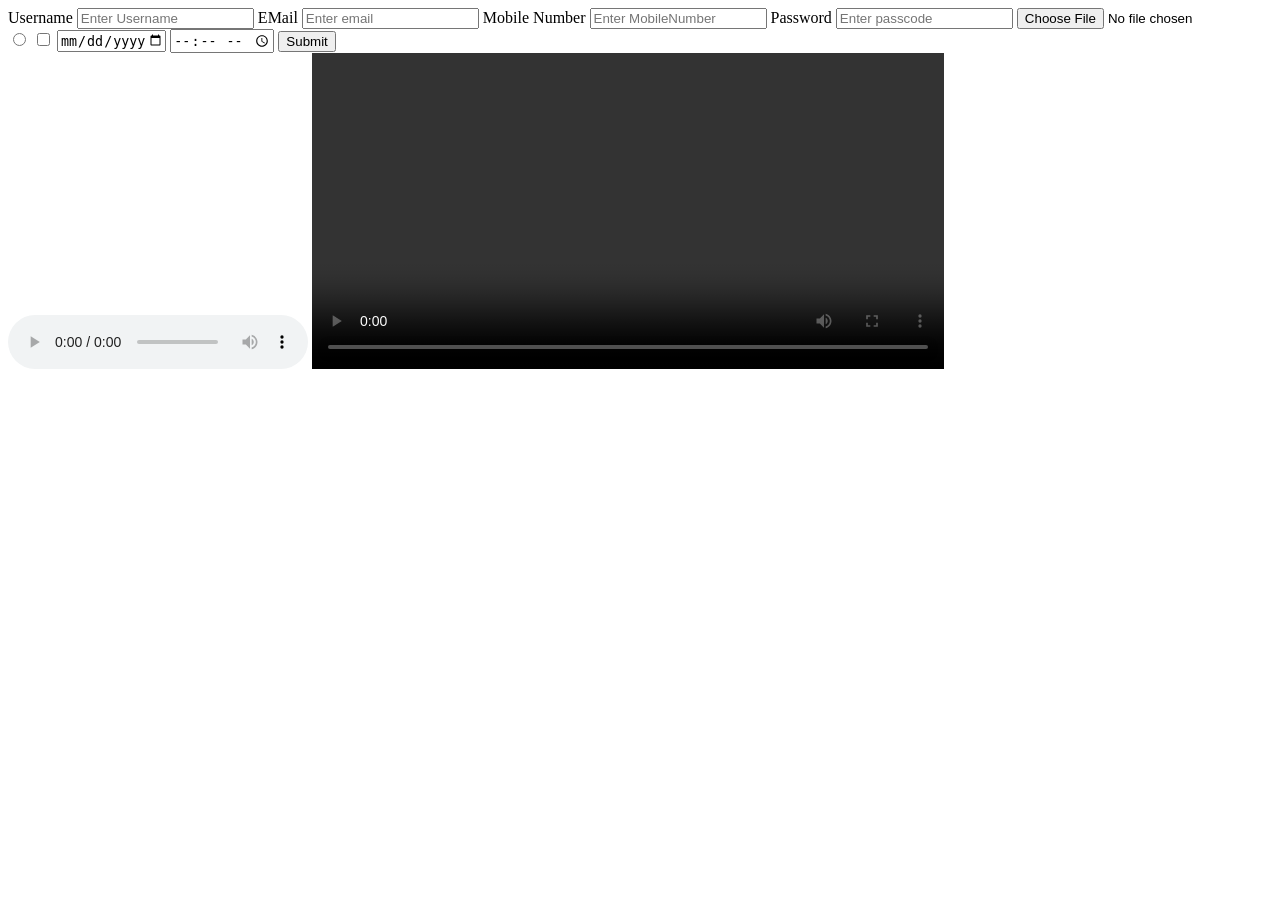
==== index.html @ 1dc3615d "first commit" ====
<!DOCTYPE html>
<html lang="en">
<head>
    <meta charset="UTF-8">
    <meta name="viewport" content="width=device-width, initial-scale=1.0">
    <title>Document</title>
</head>
<body>
    <form >
        <label for="username">Username</label>
        <input type="text" placeholder="Enter Username" required/>
        <label for="email">EMail</label>
        <input type="email" placeholder="Enter email" required/>
        <label for="number">Mobile Number</label>
        <input type="number" placeholder="Enter MobileNumber" required/>
        <label for="password">Password</label>
        <input type="password" placeholder="Enter passcode" required/>
        <input type="file">
        <input type="radio">
        <input type="checkbox">
        <input type="date" min="2000-01-01" max="2027-01-01">
        <input type="time">
        <button>Submit</button>
    </form>
    <!-- <audio src=""></audio>
    <audio src=""></audio> -->
    <audio controls>
    </audio>

    <video controls width="50%">
        <source src="./stuart--dave--official-teaser-trailer-2015-despicable-me-3---minions.mp4" type="video/mp4">
    </video>

    <iframe width="560" height="315" src="https://www.youtube.com/embed/1clWprLC5Ak?si=dBBRvs83BcL6dIxd" title="YouTube video player" frameborder="0" allow="accelerometer; autoplay; clipboard-write; encrypted-media; gyroscope; picture-in-picture; web-share" referrerpolicy="strict-origin-when-cross-origin" allowfullscreen></iframe>
</body>
</html>
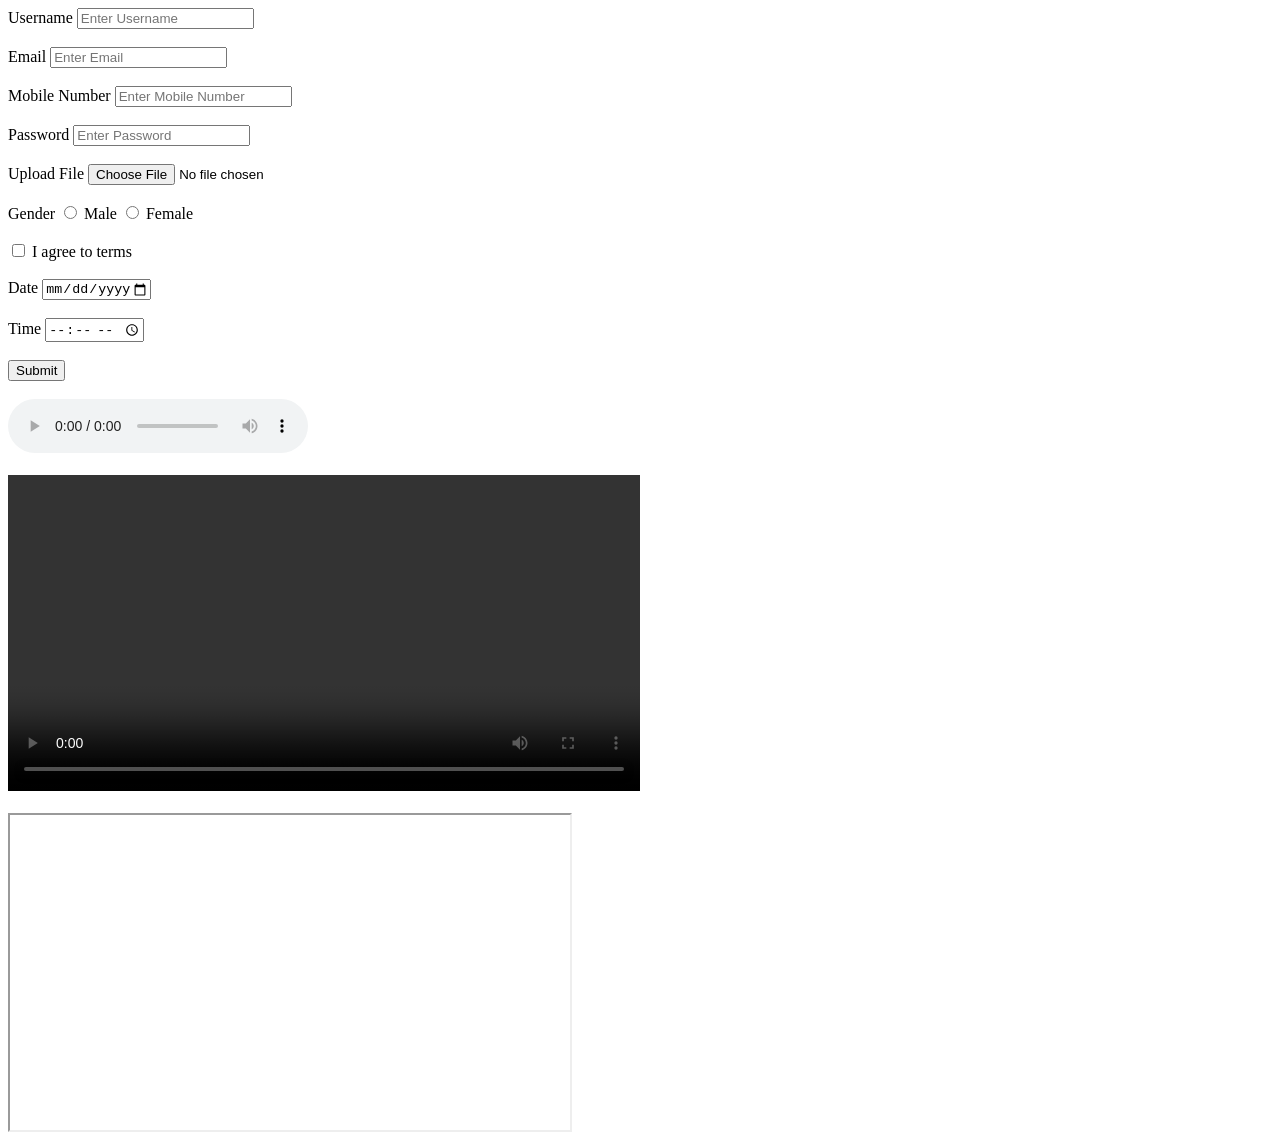
==== commit c85d01eb: "Update form structure and add multimedia elements" ====
--- a/index.html
+++ b/index.html
@@ -1,36 +1,85 @@
 <!DOCTYPE html>
 <html lang="en">
 <head>
-    <meta charset="UTF-8">
-    <meta name="viewport" content="width=device-width, initial-scale=1.0">
-    <title>Document</title>
+<meta charset="UTF-8">
+<meta name="viewport" content="width=device-width, initial-scale=1.0">
+<title>Form Example</title>
 </head>
+
 <body>
-    <form >
-        <label for="username">Username</label>
-        <input type="text" placeholder="Enter Username" required/>
-        <label for="email">EMail</label>
-        <input type="email" placeholder="Enter email" required/>
-        <label for="number">Mobile Number</label>
-        <input type="number" placeholder="Enter MobileNumber" required/>
-        <label for="password">Password</label>
-        <input type="password" placeholder="Enter passcode" required/>
-        <input type="file">
-        <input type="radio">
-        <input type="checkbox">
-        <input type="date" min="2000-01-01" max="2027-01-01">
-        <input type="time">
-        <button>Submit</button>
-    </form>
-    <!-- <audio src=""></audio>
-    <audio src=""></audio> -->
-    <audio controls>
-    </audio>
 
-    <video controls width="50%">
-        <source src="./stuart--dave--official-teaser-trailer-2015-despicable-me-3---minions.mp4" type="video/mp4">
-    </video>
+<form>
 
-    <iframe width="560" height="315" src="https://www.youtube.com/embed/1clWprLC5Ak?si=dBBRvs83BcL6dIxd" title="YouTube video player" frameborder="0" allow="accelerometer; autoplay; clipboard-write; encrypted-media; gyroscope; picture-in-picture; web-share" referrerpolicy="strict-origin-when-cross-origin" allowfullscreen></iframe>
+<label for="username">Username</label>
+<input type="text" id="username" placeholder="Enter Username" required>
+
+<br><br>
+
+<label for="email">Email</label>
+<input type="email" id="email" placeholder="Enter Email" required>
+
+<br><br>
+
+<label for="mobile">Mobile Number</label>
+<input type="tel" id="mobile" placeholder="Enter Mobile Number" required>
+
+<br><br>
+
+<label for="password">Password</label>
+<input type="password" id="password" placeholder="Enter Password" required>
+
+<br><br>
+
+<label>Upload File</label>
+<input type="file">
+
+<br><br>
+
+<label>Gender</label>
+<input type="radio" name="gender"> Male
+<input type="radio" name="gender"> Female
+
+<br><br>
+
+<label>
+<input type="checkbox"> I agree to terms
+</label>
+
+<br><br>
+
+<label>Date</label>
+<input type="date" min="2000-01-01" max="2027-01-01">
+
+<br><br>
+
+<label>Time</label>
+<input type="time">
+
+<br><br>
+
+<button type="submit">Submit</button>
+
+</form>
+
+<br>
+
+<audio controls>
+<source src="audio.mp3" type="audio/mp3">
+</audio>
+
+<br><br>
+
+<video controls width="50%">
+<source src="./stuart--dave--official-teaser-trailer-2015-despicable-me-3---minions.mp4" type="video/mp4">
+</video>
+
+<br><br>
+
+<iframe width="560" height="315"
+src="https://www.youtube.com/embed/1clWprLC5Ak"
+title="YouTube video player"
+allowfullscreen>
+</iframe>
+
 </body>
-</html>+</html>
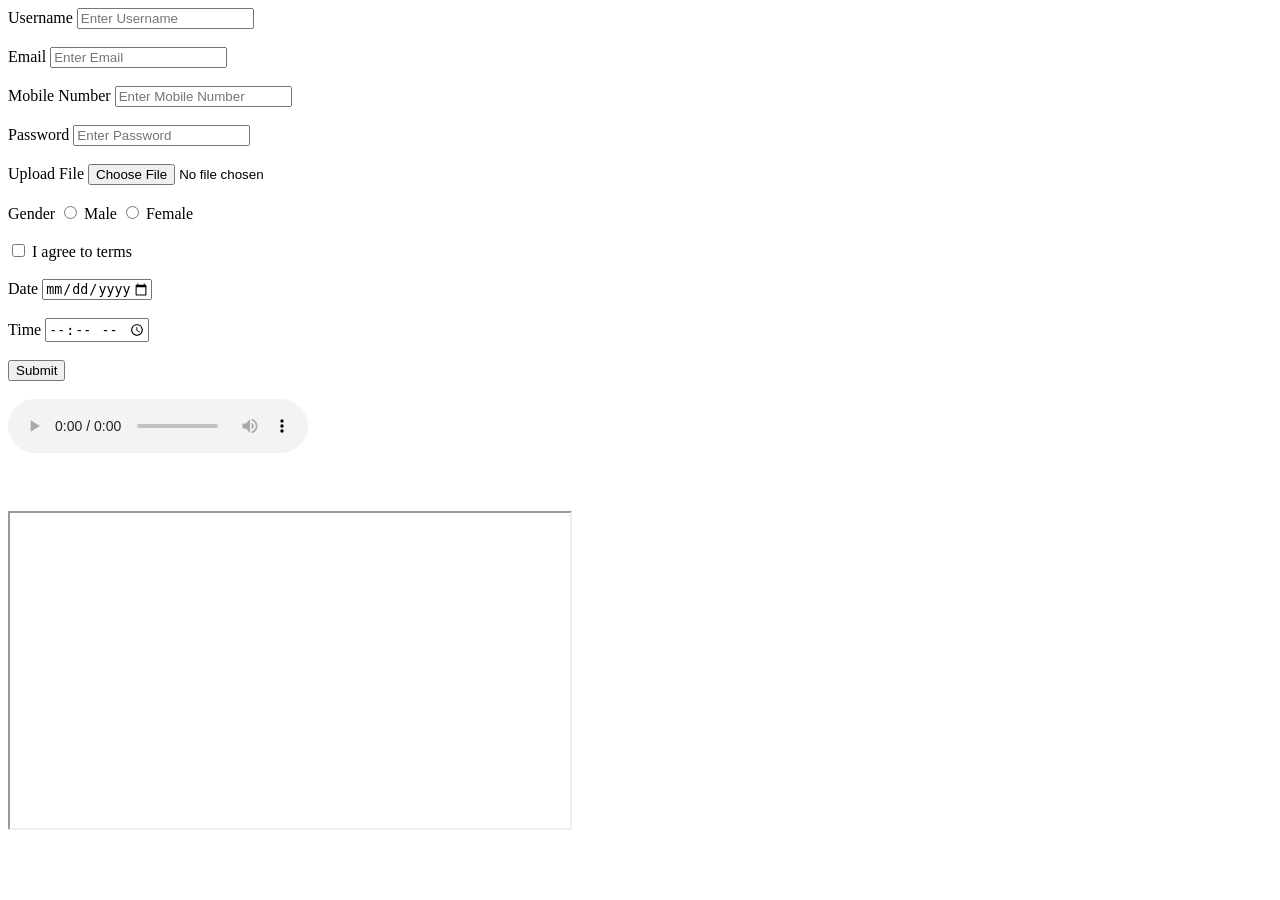
==== commit 67e65d88: "update_file Removed video element for the teaser trailer." ====
--- a/index.html
+++ b/index.html
@@ -68,11 +68,6 @@
 </audio>
 
 <br><br>
-
-<video controls width="50%">
-<source src="./stuart--dave--official-teaser-trailer-2015-despicable-me-3---minions.mp4" type="video/mp4">
-</video>
-
 <br><br>
 
 <iframe width="560" height="315"
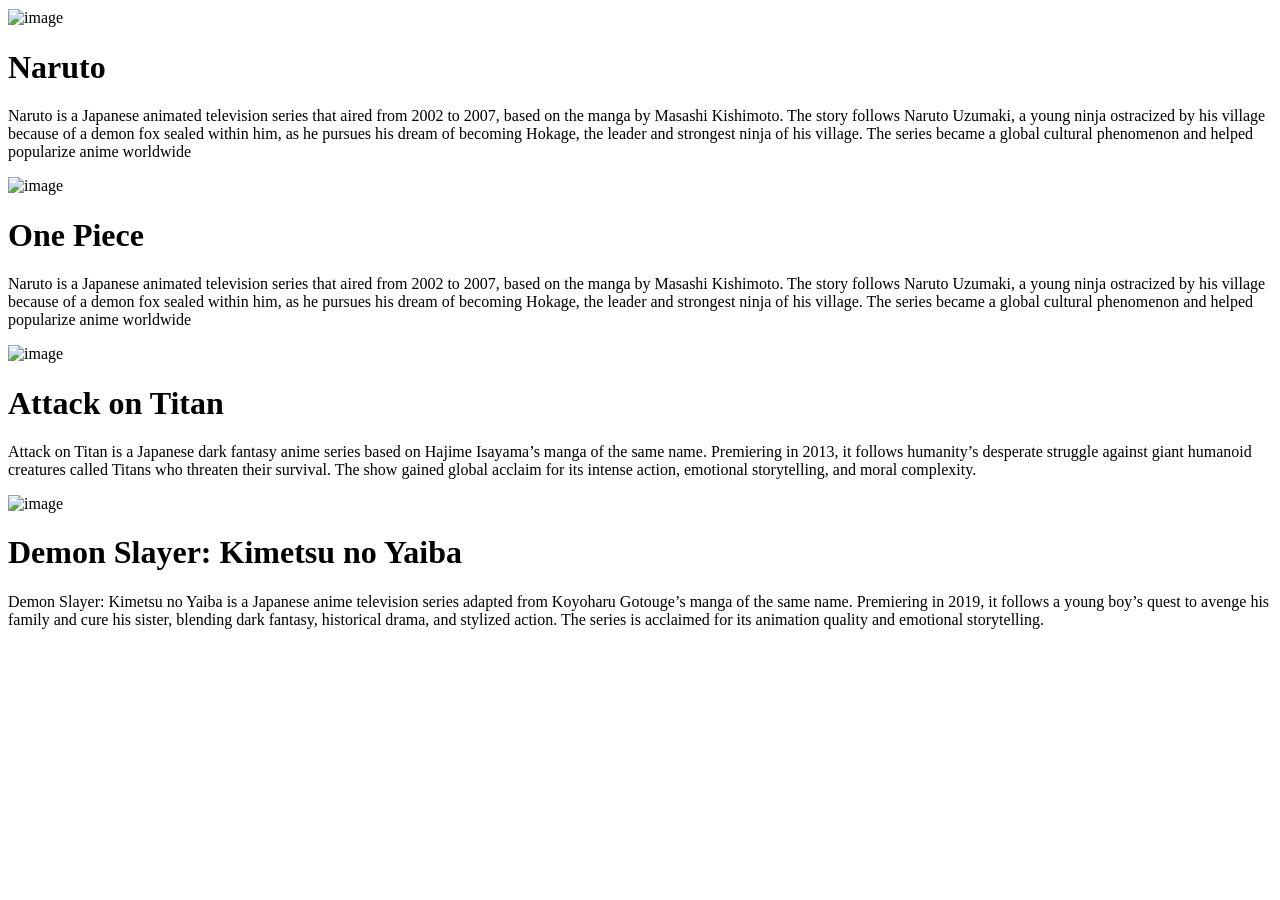
==== commit 6b1b72ee: "last update" ====
--- a/index.html
+++ b/index.html
@@ -1,80 +1,33 @@
 <!DOCTYPE html>
 <html lang="en">
 <head>
-<meta charset="UTF-8">
-<meta name="viewport" content="width=device-width, initial-scale=1.0">
-<title>Form Example</title>
+    <meta charset="UTF-8">
+    <meta name="viewport" content="width=device-width, initial-scale=1.0">
+    <title>Document</title>
 </head>
+<body>
+    
+    <img src="https://a.storyblok.com/f/178900/707x1000/f6a6c4778d/9a35c53b754b66684cace6ba88f6e5111664767503_main.jpg/m/filters%3Aquality%2895%29format%28webp%29" alt="image" align="center" width="20%" height="40%" />
+    <h1>Naruto</h1>
+    <P size="50px">Naruto is a Japanese animated television series that aired from 2002 to 2007, based on the manga by Masashi Kishimoto. The story follows Naruto Uzumaki, a young ninja ostracized by his village
+         because of a demon fox sealed within him, 
+        as he pursues his dream of becoming Hokage, the leader and strongest ninja of his village. The series became a global cultural 
+        phenomenon and helped popularize anime worldwide</P>
+    <img src="https://upload.wikimedia.org/wikipedia/en/6/62/Main_characters_of_One_Piece.png" alt="image" width="20%" height="5%"/>
+ <h1>One Piece</h1>
+    <P size="50px">Naruto is a Japanese animated television series that aired from 2002 to 2007, based on the manga by Masashi Kishimoto. The story follows Naruto Uzumaki, a young ninja ostracized by his village
+         because of a demon fox sealed within him, 
+        as he pursues his dream of becoming Hokage, the leader and strongest ninja of his village. The series became a global cultural 
+        phenomenon and helped popularize anime worldwide</P>
+        <img src="https://images.openai.com/thumbnails/url/BV089Hicu5meUVJSUGylr5-al1xUWVCSmqJbkpRnoJdeXJJYkpmsl5yfq5-Zm5ieWmxfaAuUsXL0S7F0Tw4KidB1d0oMDzA1cLSIL6mKD68yyQjJT3UKN_Qsz3esNMrz8CrzS0z01c0pVyu2NTQAAPx1JMU" alt="image" width="20%" height="5%"/>
+        <h1>Attack on Titan</h1>
+        <P size="50px">Attack on Titan is a Japanese dark fantasy anime series based on Hajime Isayama’s manga of the same name. Premiering in 2013, it follows humanity’s desperate struggle against giant humanoid creatures called Titans who threaten their survival. The show gained global acclaim for its intense action, emotional storytelling, and moral complexity.</P>
+         <img src="https://4kwallpapers.com/images/wallpapers/tanjiro-kamado-2048x2048-9324.jpg" alt="image" width="12%" height="5%"/>
+         
+         <h1>Demon Slayer: Kimetsu no Yaiba</h1>
+         <P size="50px">Demon Slayer: Kimetsu no Yaiba is a Japanese anime television series adapted from Koyoharu Gotouge’s manga of the same name. Premiering in 2019, it follows a young boy’s quest to avenge his family and cure his sister, blending dark fantasy, historical drama, and stylized action. The series is acclaimed for its animation quality and emotional storytelling.</P>
 
-<body>
+         
 
-<form>
-
-<label for="username">Username</label>
-<input type="text" id="username" placeholder="Enter Username" required>
-
-<br><br>
-
-<label for="email">Email</label>
-<input type="email" id="email" placeholder="Enter Email" required>
-
-<br><br>
-
-<label for="mobile">Mobile Number</label>
-<input type="tel" id="mobile" placeholder="Enter Mobile Number" required>
-
-<br><br>
-
-<label for="password">Password</label>
-<input type="password" id="password" placeholder="Enter Password" required>
-
-<br><br>
-
-<label>Upload File</label>
-<input type="file">
-
-<br><br>
-
-<label>Gender</label>
-<input type="radio" name="gender"> Male
-<input type="radio" name="gender"> Female
-
-<br><br>
-
-<label>
-<input type="checkbox"> I agree to terms
-</label>
-
-<br><br>
-
-<label>Date</label>
-<input type="date" min="2000-01-01" max="2027-01-01">
-
-<br><br>
-
-<label>Time</label>
-<input type="time">
-
-<br><br>
-
-<button type="submit">Submit</button>
-
-</form>
-
-<br>
-
-<audio controls>
-<source src="audio.mp3" type="audio/mp3">
-</audio>
-
-<br><br>
-<br><br>
-
-<iframe width="560" height="315"
-src="https://www.youtube.com/embed/1clWprLC5Ak"
-title="YouTube video player"
-allowfullscreen>
-</iframe>
-
-</body>
-</html>
+        </body>
+</html>
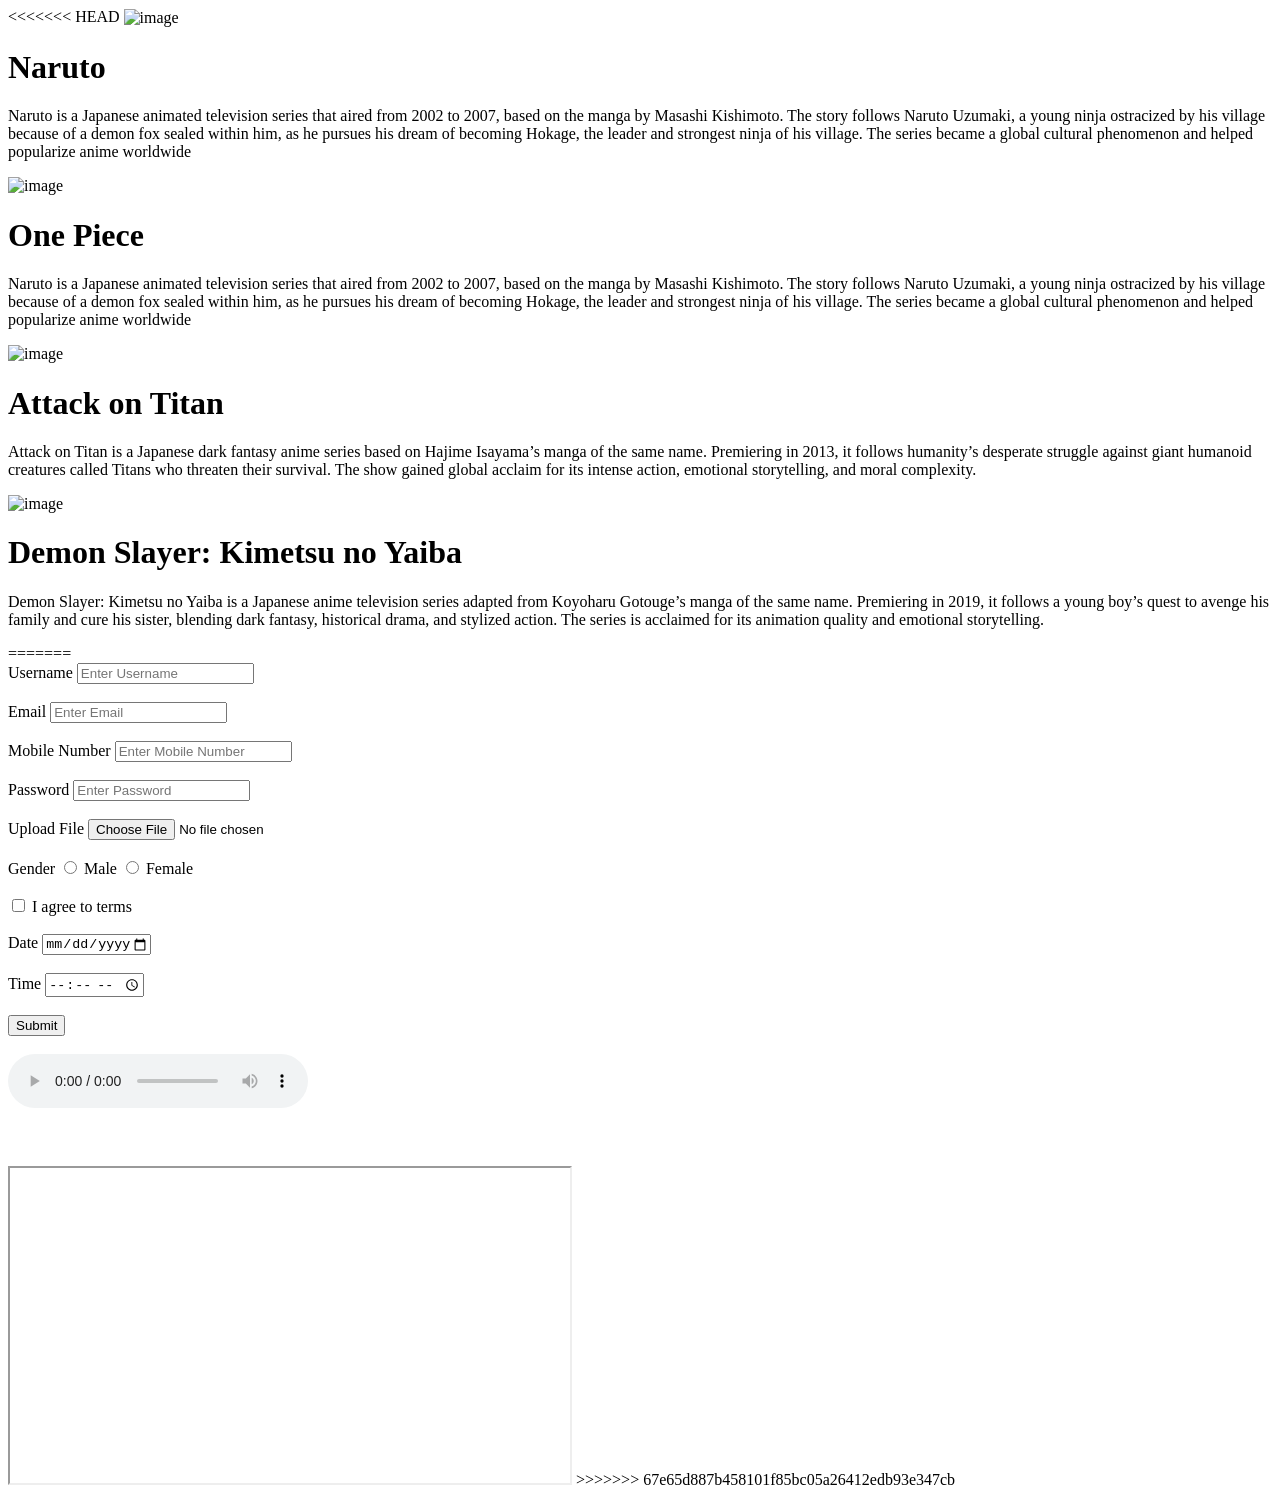
==== commit d3a1260a: "last update" ====
--- a/index.html
+++ b/index.html
@@ -1,11 +1,13 @@
 <!DOCTYPE html>
 <html lang="en">
 <head>
-    <meta charset="UTF-8">
-    <meta name="viewport" content="width=device-width, initial-scale=1.0">
-    <title>Document</title>
+<meta charset="UTF-8">
+<meta name="viewport" content="width=device-width, initial-scale=1.0">
+<title>Form Example</title>
 </head>
+
 <body>
+<<<<<<< HEAD
     
     <img src="https://a.storyblok.com/f/178900/707x1000/f6a6c4778d/9a35c53b754b66684cace6ba88f6e5111664767503_main.jpg/m/filters%3Aquality%2895%29format%28webp%29" alt="image" align="center" width="20%" height="40%" />
     <h1>Naruto</h1>
@@ -30,4 +32,77 @@
          
 
         </body>
-</html>+</html>
+=======
+
+<form>
+
+<label for="username">Username</label>
+<input type="text" id="username" placeholder="Enter Username" required>
+
+<br><br>
+
+<label for="email">Email</label>
+<input type="email" id="email" placeholder="Enter Email" required>
+
+<br><br>
+
+<label for="mobile">Mobile Number</label>
+<input type="tel" id="mobile" placeholder="Enter Mobile Number" required>
+
+<br><br>
+
+<label for="password">Password</label>
+<input type="password" id="password" placeholder="Enter Password" required>
+
+<br><br>
+
+<label>Upload File</label>
+<input type="file">
+
+<br><br>
+
+<label>Gender</label>
+<input type="radio" name="gender"> Male
+<input type="radio" name="gender"> Female
+
+<br><br>
+
+<label>
+<input type="checkbox"> I agree to terms
+</label>
+
+<br><br>
+
+<label>Date</label>
+<input type="date" min="2000-01-01" max="2027-01-01">
+
+<br><br>
+
+<label>Time</label>
+<input type="time">
+
+<br><br>
+
+<button type="submit">Submit</button>
+
+</form>
+
+<br>
+
+<audio controls>
+<source src="audio.mp3" type="audio/mp3">
+</audio>
+
+<br><br>
+<br><br>
+
+<iframe width="560" height="315"
+src="https://www.youtube.com/embed/1clWprLC5Ak"
+title="YouTube video player"
+allowfullscreen>
+</iframe>
+
+</body>
+</html>
+>>>>>>> 67e65d887b458101f85bc05a26412edb93e347cb
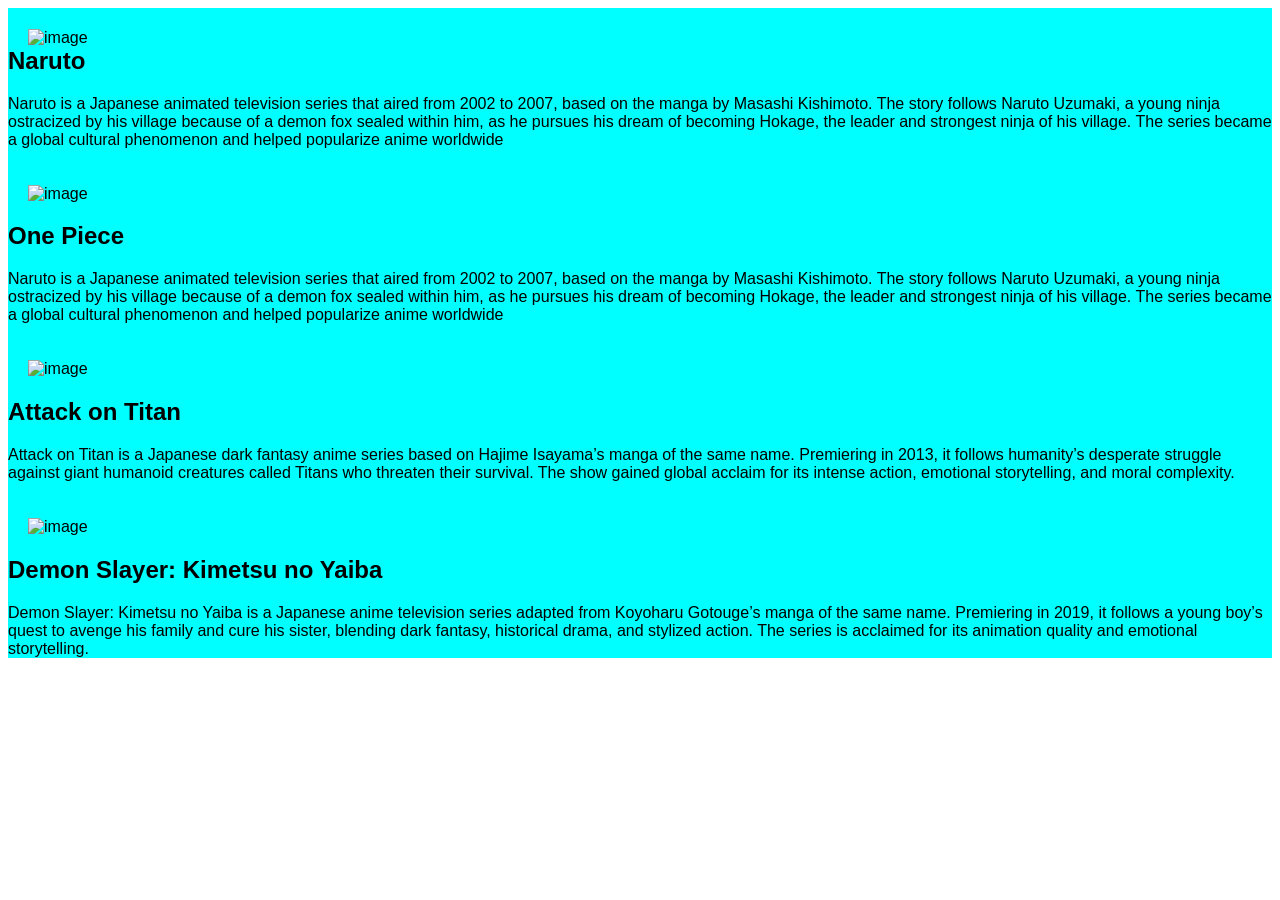
==== commit 64276b39: "Add files via upload" ====
--- a/index.html
+++ b/index.html
@@ -1,108 +1,34 @@
-<!DOCTYPE html>
-<html lang="en">
-<head>
-<meta charset="UTF-8">
-<meta name="viewport" content="width=device-width, initial-scale=1.0">
-<title>Form Example</title>
-</head>
-
-<body>
-<<<<<<< HEAD
-    
-    <img src="https://a.storyblok.com/f/178900/707x1000/f6a6c4778d/9a35c53b754b66684cace6ba88f6e5111664767503_main.jpg/m/filters%3Aquality%2895%29format%28webp%29" alt="image" align="center" width="20%" height="40%" />
-    <h1>Naruto</h1>
-    <P size="50px">Naruto is a Japanese animated television series that aired from 2002 to 2007, based on the manga by Masashi Kishimoto. The story follows Naruto Uzumaki, a young ninja ostracized by his village
-         because of a demon fox sealed within him, 
-        as he pursues his dream of becoming Hokage, the leader and strongest ninja of his village. The series became a global cultural 
-        phenomenon and helped popularize anime worldwide</P>
-    <img src="https://upload.wikimedia.org/wikipedia/en/6/62/Main_characters_of_One_Piece.png" alt="image" width="20%" height="5%"/>
- <h1>One Piece</h1>
-    <P size="50px">Naruto is a Japanese animated television series that aired from 2002 to 2007, based on the manga by Masashi Kishimoto. The story follows Naruto Uzumaki, a young ninja ostracized by his village
-         because of a demon fox sealed within him, 
-        as he pursues his dream of becoming Hokage, the leader and strongest ninja of his village. The series became a global cultural 
-        phenomenon and helped popularize anime worldwide</P>
-        <img src="https://images.openai.com/thumbnails/url/BV089Hicu5meUVJSUGylr5-al1xUWVCSmqJbkpRnoJdeXJJYkpmsl5yfq5-Zm5ieWmxfaAuUsXL0S7F0Tw4KidB1d0oMDzA1cLSIL6mKD68yyQjJT3UKN_Qsz3esNMrz8CrzS0z01c0pVyu2NTQAAPx1JMU" alt="image" width="20%" height="5%"/>
-        <h1>Attack on Titan</h1>
-        <P size="50px">Attack on Titan is a Japanese dark fantasy anime series based on Hajime Isayama’s manga of the same name. Premiering in 2013, it follows humanity’s desperate struggle against giant humanoid creatures called Titans who threaten their survival. The show gained global acclaim for its intense action, emotional storytelling, and moral complexity.</P>
-         <img src="https://4kwallpapers.com/images/wallpapers/tanjiro-kamado-2048x2048-9324.jpg" alt="image" width="12%" height="5%"/>
-         
-         <h1>Demon Slayer: Kimetsu no Yaiba</h1>
-         <P size="50px">Demon Slayer: Kimetsu no Yaiba is a Japanese anime television series adapted from Koyoharu Gotouge’s manga of the same name. Premiering in 2019, it follows a young boy’s quest to avenge his family and cure his sister, blending dark fantasy, historical drama, and stylized action. The series is acclaimed for its animation quality and emotional storytelling.</P>
-
-         
-
-        </body>
-</html>
-=======
-
-<form>
-
-<label for="username">Username</label>
-<input type="text" id="username" placeholder="Enter Username" required>
-
-<br><br>
-
-<label for="email">Email</label>
-<input type="email" id="email" placeholder="Enter Email" required>
-
-<br><br>
-
-<label for="mobile">Mobile Number</label>
-<input type="tel" id="mobile" placeholder="Enter Mobile Number" required>
-
-<br><br>
-
-<label for="password">Password</label>
-<input type="password" id="password" placeholder="Enter Password" required>
-
-<br><br>
-
-<label>Upload File</label>
-<input type="file">
-
-<br><br>
-
-<label>Gender</label>
-<input type="radio" name="gender"> Male
-<input type="radio" name="gender"> Female
-
-<br><br>
-
-<label>
-<input type="checkbox"> I agree to terms
-</label>
-
-<br><br>
-
-<label>Date</label>
-<input type="date" min="2000-01-01" max="2027-01-01">
-
-<br><br>
-
-<label>Time</label>
-<input type="time">
-
-<br><br>
-
-<button type="submit">Submit</button>
-
-</form>
-
-<br>
-
-<audio controls>
-<source src="audio.mp3" type="audio/mp3">
-</audio>
-
-<br><br>
-<br><br>
-
-<iframe width="560" height="315"
-src="https://www.youtube.com/embed/1clWprLC5Ak"
-title="YouTube video player"
-allowfullscreen>
-</iframe>
-
-</body>
-</html>
->>>>>>> 67e65d887b458101f85bc05a26412edb93e347cb
+<!DOCTYPE html>
+<html lang="en">
+<head>
+    <meta charset="UTF-8">
+    <meta name="viewport" content="width=device-width, initial-scale=1.0">
+    <title>Document</title>
+    <link rel="stylesheet" href="index.css">
+</head>
+<body>
+    <section class="one">
+    <img src="https://a.storyblok.com/f/178900/707x1000/f6a6c4778d/9a35c53b754b66684cace6ba88f6e5111664767503_main.jpg/m/filters%3Aquality%2895%29format%28webp%29" alt="image" align="center" width="20%" height="40%" />
+    <h1>Naruto</h1>
+    <P size="50px">Naruto is a Japanese animated television series that aired from 2002 to 2007, based on the manga by Masashi Kishimoto. The story follows Naruto Uzumaki, a young ninja ostracized by his village
+         because of a demon fox sealed within him, 
+        as he pursues his dream of becoming Hokage, the leader and strongest ninja of his village. The series became a global cultural 
+        phenomenon and helped popularize anime worldwide</P>
+    <img src="https://upload.wikimedia.org/wikipedia/en/6/62/Main_characters_of_One_Piece.png" alt="image" width="20%" height="5%"/>
+ <h1>One Piece</h1>
+    <P size="50px">Naruto is a Japanese animated television series that aired from 2002 to 2007, based on the manga by Masashi Kishimoto. The story follows Naruto Uzumaki, a young ninja ostracized by his village
+         because of a demon fox sealed within him, 
+        as he pursues his dream of becoming Hokage, the leader and strongest ninja of his village. The series became a global cultural 
+        phenomenon and helped popularize anime worldwide</P>
+        <img src="https://images.openai.com/thumbnails/url/BV089Hicu5meUVJSUGylr5-al1xUWVCSmqJbkpRnoJdeXJJYkpmsl5yfq5-Zm5ieWmxfaAuUsXL0S7F0Tw4KidB1d0oMDzA1cLSIL6mKD68yyQjJT3UKN_Qsz3esNMrz8CrzS0z01c0pVyu2NTQAAPx1JMU" alt="image" width="20%" height="5%"/>
+        <h1>Attack on Titan</h1>
+        <P size="50px">Attack on Titan is a Japanese dark fantasy anime series based on Hajime Isayama’s manga of the same name. Premiering in 2013, it follows humanity’s desperate struggle against giant humanoid creatures called Titans who threaten their survival. The show gained global acclaim for its intense action, emotional storytelling, and moral complexity.</P>
+         <img class="two" src="https://4kwallpapers.com/images/wallpapers/tanjiro-kamado-2048x2048-9324.jpg" alt="image" width="12%" height="5%"/>
+         
+         <h1>Demon Slayer: Kimetsu no Yaiba</h1>
+         <P size="50px">Demon Slayer: Kimetsu no Yaiba is a Japanese anime television series adapted from Koyoharu Gotouge’s manga of the same name. Premiering in 2019, it follows a young boy’s quest to avenge his family and cure his sister, blending dark fantasy, historical drama, and stylized action. The series is acclaimed for its animation quality and emotional storytelling.</P>
+
+         
+</section>
+        </body>
+</html>
--- a/index.css
+++ b/index.css
@@ -0,0 +1,12 @@
+.one{
+    background-color:aqua;
+    font-family: 'Franklin Gothic Medium', 'Arial Narrow', Arial, sans-serif;
+}
+ img{
+    margin: 20px;
+    margin-bottom: -20px;
+} 
+.two{
+    width: 300px;
+    height: 250px;
+}
